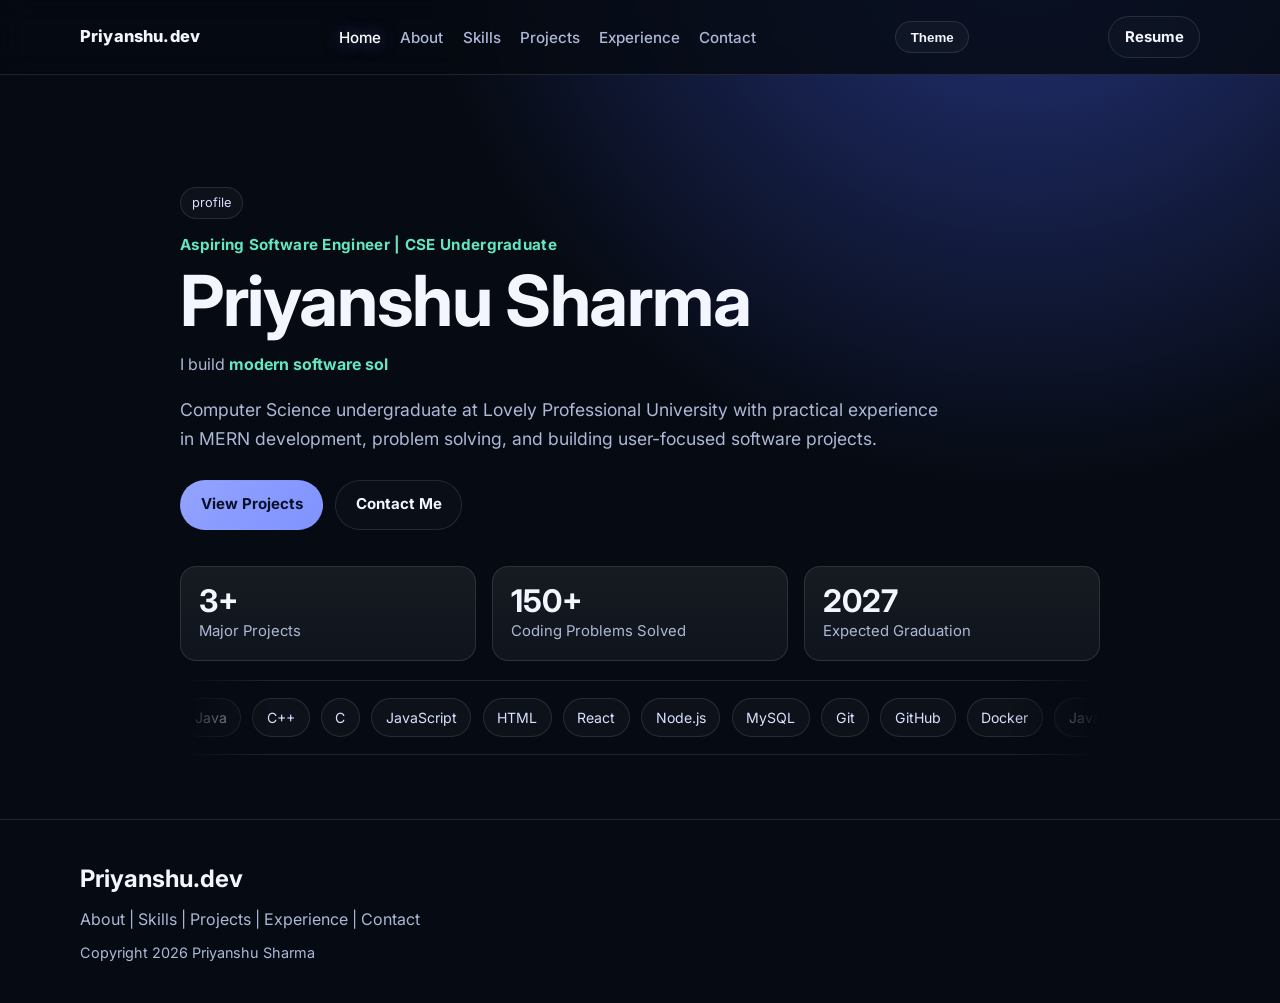
==== index.html @ ef19a72b "initial portfolio upload" ====
<!DOCTYPE html>
<html lang="en">
  <head>
    <meta charset="UTF-8" />
    <meta name="viewport" content="width=device-width, initial-scale=1.0" />
    <meta
      name="description"
      content="Priyanshu Sharma - Portfolio | Aspiring Software Engineer"
    />
    <title>Priyanshu.dev | Portfolio</title>
    <link rel="preconnect" href="https://fonts.googleapis.com" />
    <link rel="preconnect" href="https://fonts.gstatic.com" crossorigin />
    <link
      href="https://fonts.googleapis.com/css2?family=Inter:wght@400;500;600;700;800&display=swap"
      rel="stylesheet"
    />
    <link rel="stylesheet" href="style.css" />
  </head>
  <body>
    <header class="site-header">
      <nav class="container navbar">
        <a href="index.html" class="brand">Priyanshu.dev</a>
        <ul class="menu">
          <li><a href="index.html" class="active">Home</a></li>
          <li><a href="about.html">About</a></li>
          <li><a href="skills.html">Skills</a></li>
          <li><a href="projects.html">Projects</a></li>
          <li><a href="experience.html">Experience</a></li>
          <li><a href="contact.html">Contact</a></li>
        </ul>
        <button class="theme-toggle" id="theme-toggle" aria-label="Toggle theme">
          Theme
        </button>
        <a
          class="resume-btn"
          href="assets/CV_Priyanshu_Sharma1.pdf"
          target="_blank"
          rel="noreferrer"
          >Resume</a
        >
      </nav>
    </header>

    <main>
      <section class="hero">
        <div class="container hero-wrap">
          <div class="profile-pill">profile</div>
          <p class="tag">Aspiring Software Engineer | CSE Undergraduate</p>
          <h1>Priyanshu Sharma</h1>
          <p class="typed-line">
            I build <span id="typed-role" class="typed-role"></span>
          </p>
          <p class="lead">
            Computer Science undergraduate at Lovely Professional University
            with practical experience in MERN development, problem solving, and
            building user-focused software projects.
          </p>
          <div class="hero-cta">
            <a href="projects.html" class="btn btn-primary">View Projects</a>
            <a href="contact.html" class="btn btn-ghost">Contact Me</a>
          </div>

          <div class="stats">
            <article class="stat-card reveal">
              <h3 class="counter" data-target="3">0</h3>
              <p>Major Projects</p>
            </article>
            <article class="stat-card reveal">
              <h3 class="counter" data-target="150">0</h3>
              <p>Coding Problems Solved</p>
            </article>
            <article class="stat-card reveal">
              <h3 class="counter" data-target="2027">0</h3>
              <p>Expected Graduation</p>
            </article>
          </div>

          <div class="marquee hero-marquee">
            <div class="marquee-track">
              <span>Java</span><span>C++</span><span>C</span><span>JavaScript</span>
              <span>HTML</span><span>React</span><span>Node.js</span>
              <span>MySQL</span><span>Git</span><span>GitHub</span>
              <span>Docker</span>
            </div>
            <div class="marquee-track" aria-hidden="true">
              <span>Java</span><span>C++</span><span>C</span><span>JavaScript</span>
              <span>HTML</span><span>React</span><span>Node.js</span>
              <span>MySQL</span><span>Git</span><span>GitHub</span>
              <span>Docker</span>
            </div>
          </div>
        </div>
      </section>

    </main>

    <footer>
      <div class="container contact-wrap">
        <h2>Priyanshu.dev</h2>
        <p>
          <a href="about.html">About</a> | <a href="skills.html">Skills</a> |
          <a href="projects.html">Projects</a> |
          <a href="experience.html">Experience</a> |
          <a href="contact.html">Contact</a>
        </p>
        <p class="copy">Copyright <span id="year"></span> Priyanshu Sharma</p>
      </div>
    </footer>

    <button id="back-to-top" class="back-to-top" aria-label="Back to top">Top</button>
    <script src="script.js"></script>
  </body>
</html>
---- style.css ----
:root {
  --bg: #060a12;
  --bg-soft: #0e1422;
  --text: #f3f6ff;
  --muted: #adb8d6;
  --line: rgba(255, 255, 255, 0.11);
  --primary: #7f92ff;
  --primary-2: #64e6c0;
  --card: rgba(255, 255, 255, 0.045);
  --card-strong: rgba(255, 255, 255, 0.065);
}

body[data-theme="light"] {
  --bg: #f2f5ff;
  --bg-soft: #ffffff;
  --text: #111628;
  --muted: #4c5778;
  --line: rgba(12, 18, 35, 0.14);
  --card: rgba(255, 255, 255, 0.9);
  --card-strong: rgba(255, 255, 255, 0.96);
}

* {
  margin: 0;
  padding: 0;
  box-sizing: border-box;
}

html {
  scroll-behavior: smooth;
}

body {
  font-family: "Inter", sans-serif;
  background: radial-gradient(circle at 80% -12%, #263682, transparent 40%), var(--bg);
  color: var(--text);
  line-height: 1.65;
}

a {
  text-decoration: none;
  color: inherit;
}

.container {
  width: min(1120px, 92%);
  margin: 0 auto;
}

.site-header {
  position: sticky;
  top: 0;
  z-index: 100;
  border-bottom: 1px solid var(--line);
  background: rgba(6, 10, 18, 0.82);
  backdrop-filter: blur(14px);
}

.navbar {
  min-height: 74px;
  display: flex;
  justify-content: space-between;
  align-items: center;
  gap: 1.2rem;
}

.brand {
  font-weight: 800;
  letter-spacing: 0.15px;
  font-size: 1.03rem;
}

.menu {
  list-style: none;
  display: flex;
  gap: 1.2rem;
  color: var(--muted);
  font-weight: 500;
}

.menu a {
  font-size: 0.95rem;
}

.menu a:hover {
  color: #fff;
}

.menu a.active {
  color: #fff;
  text-shadow: 0 0 18px rgba(127, 146, 255, 0.55);
}

.resume-btn {
  border: 1px solid var(--line);
  padding: 0.48rem 0.96rem;
  border-radius: 999px;
  font-weight: 700;
  font-size: 0.93rem;
  background: rgba(255, 255, 255, 0.02);
  transition: border-color 0.25s ease, transform 0.25s ease, background 0.25s ease;
}

.theme-toggle {
  border: 1px solid var(--line);
  background: rgba(255, 255, 255, 0.03);
  color: var(--text);
  border-radius: 999px;
  padding: 0.48rem 0.9rem;
  font-weight: 700;
  cursor: pointer;
}

.resume-btn:hover {
  border-color: #fff;
  transform: translateY(-1px);
  background: rgba(255, 255, 255, 0.07);
}

.hero {
  padding: 7rem 0 4rem;
}

.hero-wrap {
  max-width: 920px;
}

.tag {
  color: var(--primary-2);
  font-weight: 700;
  letter-spacing: 0.02em;
  font-size: 0.95rem;
}

.profile-pill {
  display: inline-block;
  padding: 0.28rem 0.7rem;
  border-radius: 999px;
  border: 1px solid var(--line);
  background: rgba(255, 255, 255, 0.03);
  color: #d6def9;
  font-size: 0.8rem;
  margin-bottom: 0.8rem;
}

h1 {
  margin-top: 0.35rem;
  font-size: clamp(2.5rem, 6.6vw, 4.4rem);
  line-height: 1.08;
  letter-spacing: -0.02em;
}

.lead {
  margin-top: 1.1rem;
  color: var(--muted);
  max-width: 760px;
  font-size: clamp(1rem, 1.7vw, 1.1rem);
}

.typed-line {
  margin-top: 0.8rem;
  color: var(--muted);
}

.typed-role {
  color: var(--primary-2);
  font-weight: 700;
}

.hero-cta {
  margin-top: 1.65rem;
  display: flex;
  gap: 0.75rem;
  flex-wrap: wrap;
}

.btn {
  padding: 0.72rem 1.22rem;
  border-radius: 999px;
  font-weight: 700;
  border: 1px solid transparent;
  transition: transform 0.25s ease, box-shadow 0.25s ease;
  font-size: 0.94rem;
}

.btn:hover {
  transform: translateY(-2px);
  box-shadow: 0 8px 20px rgba(109, 133, 255, 0.25);
}

.btn-primary {
  color: #091128;
  background: linear-gradient(135deg, #93a3ff, var(--primary));
}

.btn-ghost {
  border-color: var(--line);
  background: rgba(255, 255, 255, 0.02);
}

.stats {
  margin-top: 2.3rem;
  display: grid;
  grid-template-columns: repeat(3, minmax(0, 1fr));
  gap: 1rem;
}

.stat-card {
  background: linear-gradient(180deg, var(--card-strong), var(--card));
  border: 1px solid var(--line);
  border-radius: 16px;
  padding: 1.05rem 1.1rem;
  transition: transform 0.25s ease, border-color 0.25s ease;
}

.stat-card:hover {
  transform: translateY(-4px);
  border-color: rgba(255, 255, 255, 0.3);
}

.stat-card h3 {
  font-size: 1.95rem;
  line-height: 1.1;
}

.stat-card p {
  color: var(--muted);
  font-size: 0.93rem;
}

.section {
  padding: 4rem 0;
}

.section h2 {
  font-size: clamp(1.55rem, 4vw, 2.2rem);
  margin-bottom: 0.9rem;
  letter-spacing: -0.01em;
}

.section-text {
  color: var(--muted);
  max-width: 820px;
}

.section-dark {
  background: linear-gradient(
    180deg,
    rgba(22, 31, 62, 0.34),
    rgba(14, 21, 38, 0.14)
  );
  border-top: 1px solid rgba(255, 255, 255, 0.04);
  border-bottom: 1px solid rgba(255, 255, 255, 0.04);
}

.skill-cloud {
  margin-top: 1.1rem;
  display: flex;
  flex-wrap: wrap;
  gap: 0.7rem;
}

.skill-cloud span {
  border: 1px solid var(--line);
  background: rgba(255, 255, 255, 0.03);
  border-radius: 999px;
  padding: 0.45rem 0.85rem;
  font-size: 0.9rem;
  font-weight: 500;
}

.marquee {
  width: 100%;
  overflow: hidden;
  margin-top: 1.45rem;
  border-top: 1px solid var(--line);
  border-bottom: 1px solid var(--line);
  padding: 1.05rem 0;
  display: flex;
  mask-image: linear-gradient(to right, transparent, black 10%, black 90%, transparent);
}

.skills-start-label {
  margin-top: 1rem;
  font-weight: 700;
  color: var(--muted);
}

.tools-section {
  overflow: hidden;
  position: relative;
}

.tools-inner {
  position: relative;
  min-height: 180px;
}

.tools-strip {
  position: relative;
  margin-top: 0.8rem;
}

.hero-marquee {
  margin-top: 1.2rem;
}

.marquee-track {
  display: flex;
  align-items: center;
  gap: 0.7rem;
  min-width: max-content;
  padding-right: 0.7rem;
  animation: floatSkills 22s linear infinite;
}

.marquee-track span {
  border: 1px solid var(--line);
  background: rgba(255, 255, 255, 0.03);
  border-radius: 999px;
  padding: 0.45rem 0.85rem;
  font-size: 0.88rem;
  color: #d9e2ff;
}

@keyframes floatSkills {
  from {
    transform: translateX(0);
  }
  to {
    transform: translateX(-100%);
  }
}

.grid-3 {
  margin-top: 1.2rem;
  display: grid;
  grid-template-columns: repeat(3, minmax(0, 1fr));
  gap: 1rem;
}

.project,
.panel {
  background: linear-gradient(180deg, var(--card-strong), var(--card));
  border: 1px solid var(--line);
  border-radius: 16px;
  padding: 1.1rem;
  transition: transform 0.25s ease, border-color 0.25s ease;
}

.project:hover,
.panel:hover {
  transform: translateY(-4px);
  border-color: rgba(255, 255, 255, 0.3);
}

.project .meta,
.panel .meta {
  color: #a7b8ea;
  font-size: 0.88rem;
  margin: 0.25rem 0 0.55rem;
}

.stack {
  margin-top: 0.62rem;
  color: #c2d0fb;
  font-size: 0.9rem;
}

.project-controls {
  display: flex;
  flex-wrap: wrap;
  gap: 0.7rem;
  align-items: center;
  margin-top: 0.75rem;
}

#project-search {
  background: rgba(255, 255, 255, 0.04);
  border: 1px solid var(--line);
  color: var(--text);
  border-radius: 10px;
  padding: 0.55rem 0.75rem;
  min-width: 240px;
}

.filter-chips {
  display: flex;
  gap: 0.45rem;
  flex-wrap: wrap;
}

.chip {
  border: 1px solid var(--line);
  background: rgba(255, 255, 255, 0.03);
  color: var(--text);
  border-radius: 999px;
  padding: 0.38rem 0.7rem;
  cursor: pointer;
  font-size: 0.84rem;
}

.chip.active {
  background: var(--primary);
  color: #0a1126;
  border-color: transparent;
}

.project-item.is-hidden {
  display: none;
}

.project-photo {
  border: 1px solid var(--line);
  border-radius: 12px;
  overflow: hidden;
  margin-bottom: 0.75rem;
  background: rgba(255, 255, 255, 0.03);
}

.project-photo img {
  display: block;
  width: 100%;
  height: 170px;
  object-fit: cover;
}

.repo-link {
  display: inline-block;
  margin-top: 0.75rem;
  padding: 0.4rem 0.72rem;
  border: 1px solid var(--line);
  border-radius: 999px;
  font-size: 0.84rem;
  background: rgba(255, 255, 255, 0.02);
}

.grid-2 {
  margin-top: 1.2rem;
  display: grid;
  grid-template-columns: 1.15fr 1fr;
  gap: 1rem;
}

.panel ul {
  padding-left: 1.05rem;
  color: var(--muted);
  display: grid;
  gap: 0.45rem;
}

.about-block {
  margin-bottom: 1.6rem;
}

.section-gap-top {
  margin-top: 0.9rem;
}

.about-row-gap {
  margin-top: 1.6rem;
}

.certificates-panel {
  display: grid;
  gap: 0.75rem;
}

.certificate-photo {
  border: 1px solid var(--line);
  border-radius: 12px;
  overflow: hidden;
  background: rgba(255, 255, 255, 0.03);
}

.certificate-photo img {
  display: block;
  width: 100%;
  height: 210px;
  object-fit: cover;
}

.upload-label {
  font-size: 0.88rem;
  color: var(--muted);
  font-weight: 600;
}

#certificate-upload,
#training-certificate-upload {
  border: 1px dashed var(--line);
  border-radius: 10px;
  padding: 0.55rem;
  background: rgba(255, 255, 255, 0.02);
  color: var(--text);
}

.training-cert-wrap {
  margin-top: 1.25rem;
  display: grid;
  gap: 0.5rem;
}

.training-cert-photo img {
  height: auto;
  min-height: 180px;
  max-height: 280px;
  object-fit: contain;
  background: rgba(0, 0, 0, 0.2);
}

.training-cert-caption {
  font-size: 0.88rem;
  color: var(--muted);
  margin: 0;
}

.education-panel {
  margin-top: 1.2rem;
}

.about-section-block {
  margin-top: 1.6rem;
}

.about-subheading {
  margin-bottom: 0.8rem;
  font-size: 1.25rem;
}

.achievement-grid {
  display: grid;
  gap: 0.9rem;
  grid-template-columns: repeat(3, minmax(0, 1fr));
}

.achievement-item {
  border: 1px solid var(--line);
  border-radius: 14px;
  background: linear-gradient(180deg, var(--card-strong), var(--card));
  padding: 1rem;
}

.achievement-item h4 {
  font-size: 1rem;
  margin-bottom: 0.35rem;
}

.achievement-item p {
  color: var(--muted);
  font-size: 0.92rem;
}

.certificate-grid {
  display: grid;
  gap: 0.9rem;
  grid-template-columns: repeat(3, minmax(0, 1fr));
}

.certificate-card {
  border: 1px solid var(--line);
  border-radius: 14px;
  overflow: hidden;
  background: linear-gradient(180deg, var(--card-strong), var(--card));
}

.certificate-card img {
  width: 100%;
  height: 170px;
  object-fit: cover;
  display: block;
}

.certificate-card img.cert-screenshot {
  height: 200px;
  object-fit: contain;
  background: rgba(0, 0, 0, 0.22);
}

.certificate-card p {
  padding: 0.8rem;
  color: var(--muted);
  font-size: 0.9rem;
}

.certificate-thumb-link {
  display: block;
  line-height: 0;
}

.certificate-thumb-link:focus-visible {
  outline: 2px solid var(--primary);
  outline-offset: 2px;
}

.cert-verify-link {
  display: block;
  padding: 0 0.8rem 0.85rem;
  font-size: 0.85rem;
  font-weight: 600;
  color: var(--primary);
}

.cert-verify-link:hover {
  text-decoration: underline;
}

.contact-links-panel p {
  color: var(--muted);
}

.contact-links-panel a:hover {
  color: #fff;
}

footer {
  border-top: 1px solid var(--line);
  padding: 2.4rem 0;
}

.contact-wrap p {
  color: var(--muted);
  margin-top: 0.5rem;
}

.contact-wrap a:hover {
  color: #fff;
}

.copy {
  margin-top: 1rem;
  font-size: 0.9rem;
}

.contact-form {
  margin: 1rem 0;
  display: grid;
  gap: 0.55rem;
  max-width: 540px;
}

.contact-form input,
.contact-form textarea {
  border: 1px solid var(--line);
  border-radius: 10px;
  padding: 0.68rem 0.78rem;
  background: rgba(255, 255, 255, 0.03);
  color: var(--text);
  font: inherit;
}

.contact-two-col {
  margin-top: 1rem;
  display: grid;
  grid-template-columns: 1fr 1.1fr;
  gap: 1rem;
  align-items: start;
}

.contact-links-col {
  display: grid;
  gap: 0.75rem;
}

.contact-link-card {
  border: 1px solid var(--line);
  border-radius: 14px;
  padding: 0.85rem 0.95rem;
  background: linear-gradient(180deg, var(--card-strong), var(--card));
}

.contact-link-card h3 {
  font-size: 0.95rem;
  margin-bottom: 0.28rem;
}

.contact-link-card a {
  color: var(--muted);
  word-break: break-word;
}

.contact-link-card a:hover {
  color: #fff;
}

.back-to-top {
  position: fixed;
  right: 22px;
  bottom: 22px;
  z-index: 99;
  border: 1px solid var(--line);
  background: var(--card-strong);
  color: var(--text);
  border-radius: 999px;
  padding: 0.48rem 0.74rem;
  cursor: pointer;
  opacity: 0;
  visibility: hidden;
  transform: translateY(8px);
  transition: 0.25s ease;
}

.back-to-top.show {
  opacity: 1;
  visibility: visible;
  transform: translateY(0);
}

.reveal {
  opacity: 0;
  transform: translateY(20px);
  transition: opacity 0.6s ease, transform 0.6s ease;
}

.reveal.is-visible {
  opacity: 1;
  transform: translateY(0);
}

@media (prefers-reduced-motion: reduce) {
  .marquee-track {
    animation: none;
  }

  .reveal,
  .reveal.is-visible,
  .btn,
  .stat-card,
  .project,
  .panel,
  .resume-btn {
    transition: none;
    transform: none;
  }
}

@media (max-width: 980px) {
  .hero {
    padding-top: 6rem;
  }

  .menu {
    display: none;
  }

  .theme-toggle {
    display: none;
  }

  .grid-3 {
    grid-template-columns: 1fr;
  }

  .grid-2 {
    grid-template-columns: 1fr;
  }

  .achievement-grid,
  .certificate-grid {
    grid-template-columns: 1fr;
  }

  .contact-two-col {
    grid-template-columns: 1fr;
  }
}

@media (max-width: 640px) {
  .hero {
    padding-top: 5rem;
  }

  .stats {
    grid-template-columns: 1fr;
  }
}
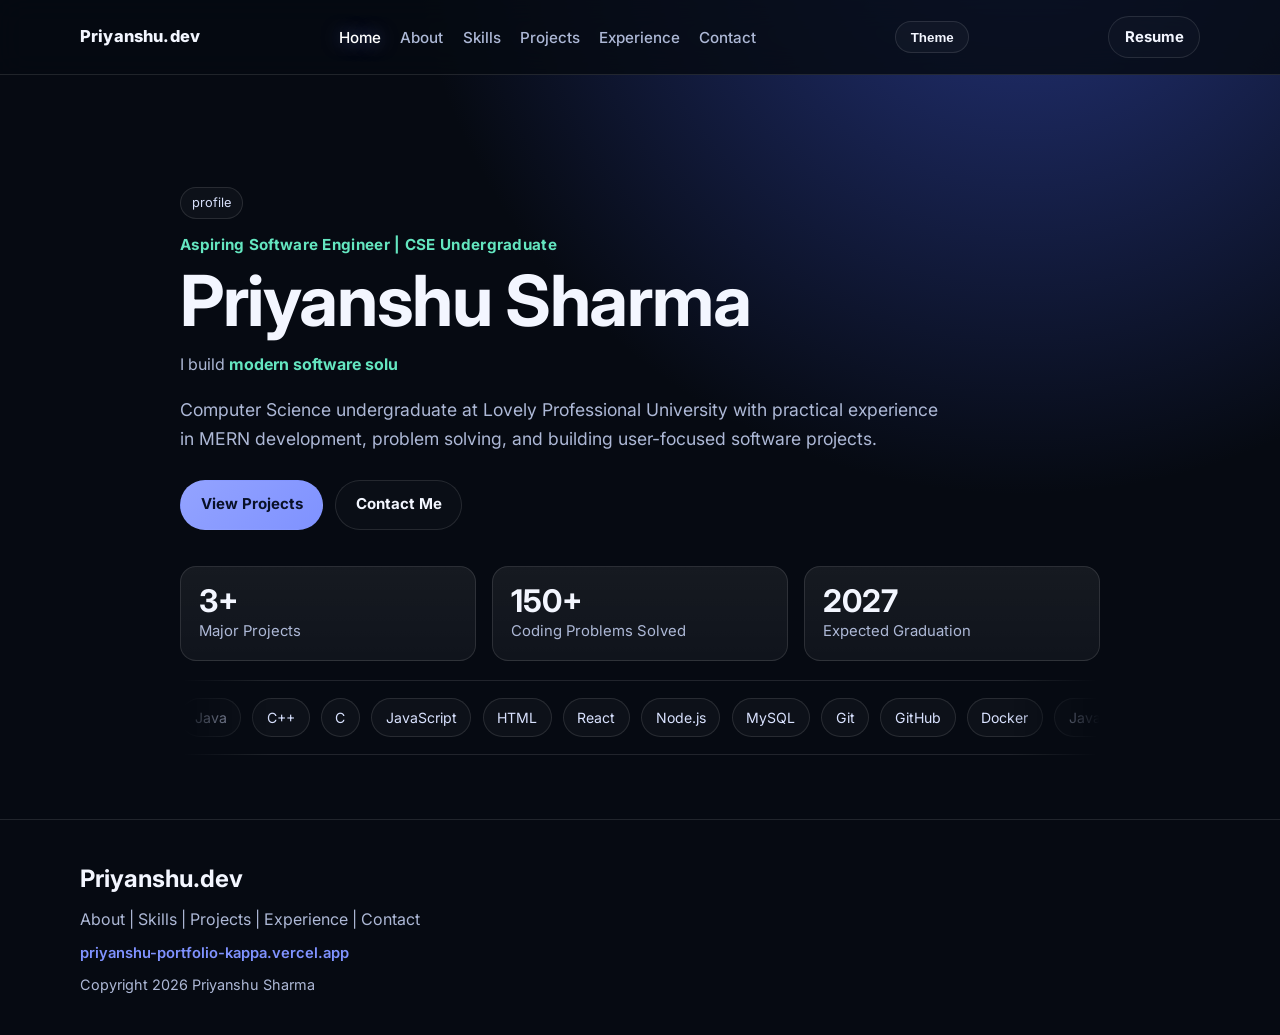
==== commit 3a4a877c: "updated portfolio" ====
--- a/index.html
+++ b/index.html
@@ -8,6 +8,15 @@
       content="Priyanshu Sharma - Portfolio | Aspiring Software Engineer"
     />
     <title>Priyanshu.dev | Portfolio</title>
+    <link rel="canonical" href="https://priyanshu-portfolio-kappa.vercel.app/" />
+    <meta property="og:url" content="https://priyanshu-portfolio-kappa.vercel.app/" />
+    <meta property="og:title" content="Priyanshu Sharma | Portfolio" />
+    <meta
+      property="og:description"
+      content="Aspiring Software Engineer | CSE Undergraduate — MERN, problem solving, user-focused projects."
+    />
+    <meta property="og:type" content="website" />
+    <meta name="twitter:card" content="summary_large_image" />
     <link rel="preconnect" href="https://fonts.googleapis.com" />
     <link rel="preconnect" href="https://fonts.gstatic.com" crossorigin />
     <link
@@ -33,7 +42,7 @@
         </button>
         <a
           class="resume-btn"
-          href="assets/CV_Priyanshu_Sharma1.pdf"
+          href="./assets/CV_Priyanshu_Sharma1.pdf"
           target="_blank"
           rel="noreferrer"
           >Resume</a
@@ -103,6 +112,14 @@
           <a href="experience.html">Experience</a> |
           <a href="contact.html">Contact</a>
         </p>
+        <p class="footer-live">
+          <a
+            href="https://priyanshu-portfolio-kappa.vercel.app/"
+            target="_blank"
+            rel="noopener noreferrer"
+            >priyanshu-portfolio-kappa.vercel.app</a
+          >
+        </p>
         <p class="copy">Copyright <span id="year"></span> Priyanshu Sharma</p>
       </div>
     </footer>
--- a/style.css
+++ b/style.css
@@ -421,8 +421,9 @@
 .project-photo img {
   display: block;
   width: 100%;
-  height: 170px;
-  object-fit: cover;
+  height: 190px;
+  object-fit: contain;
+  background: rgba(0, 0, 0, 0.18);
 }
 
 .repo-link {
@@ -486,8 +487,7 @@
   font-weight: 600;
 }
 
-#certificate-upload,
-#training-certificate-upload {
+#certificate-upload {
   border: 1px dashed var(--line);
   border-radius: 10px;
   padding: 0.55rem;
@@ -495,10 +495,18 @@
   color: var(--text);
 }
 
-.training-cert-wrap {
+.training-cert-section {
   margin-top: 1.25rem;
   display: grid;
-  gap: 0.5rem;
+  gap: 0.65rem;
+}
+
+.training-cert-heading {
+  margin: 0;
+  font-size: 0.95rem;
+  font-weight: 700;
+  color: var(--text);
+  letter-spacing: 0.02em;
 }
 
 .training-cert-photo img {
@@ -625,6 +633,21 @@
 
 .contact-wrap a:hover {
   color: #fff;
+}
+
+.footer-live {
+  margin-top: 0.75rem;
+  margin-bottom: 0;
+  font-size: 0.92rem;
+}
+
+.footer-live a {
+  color: var(--primary);
+  font-weight: 600;
+}
+
+.footer-live a:hover {
+  text-decoration: underline;
 }
 
 .copy {
